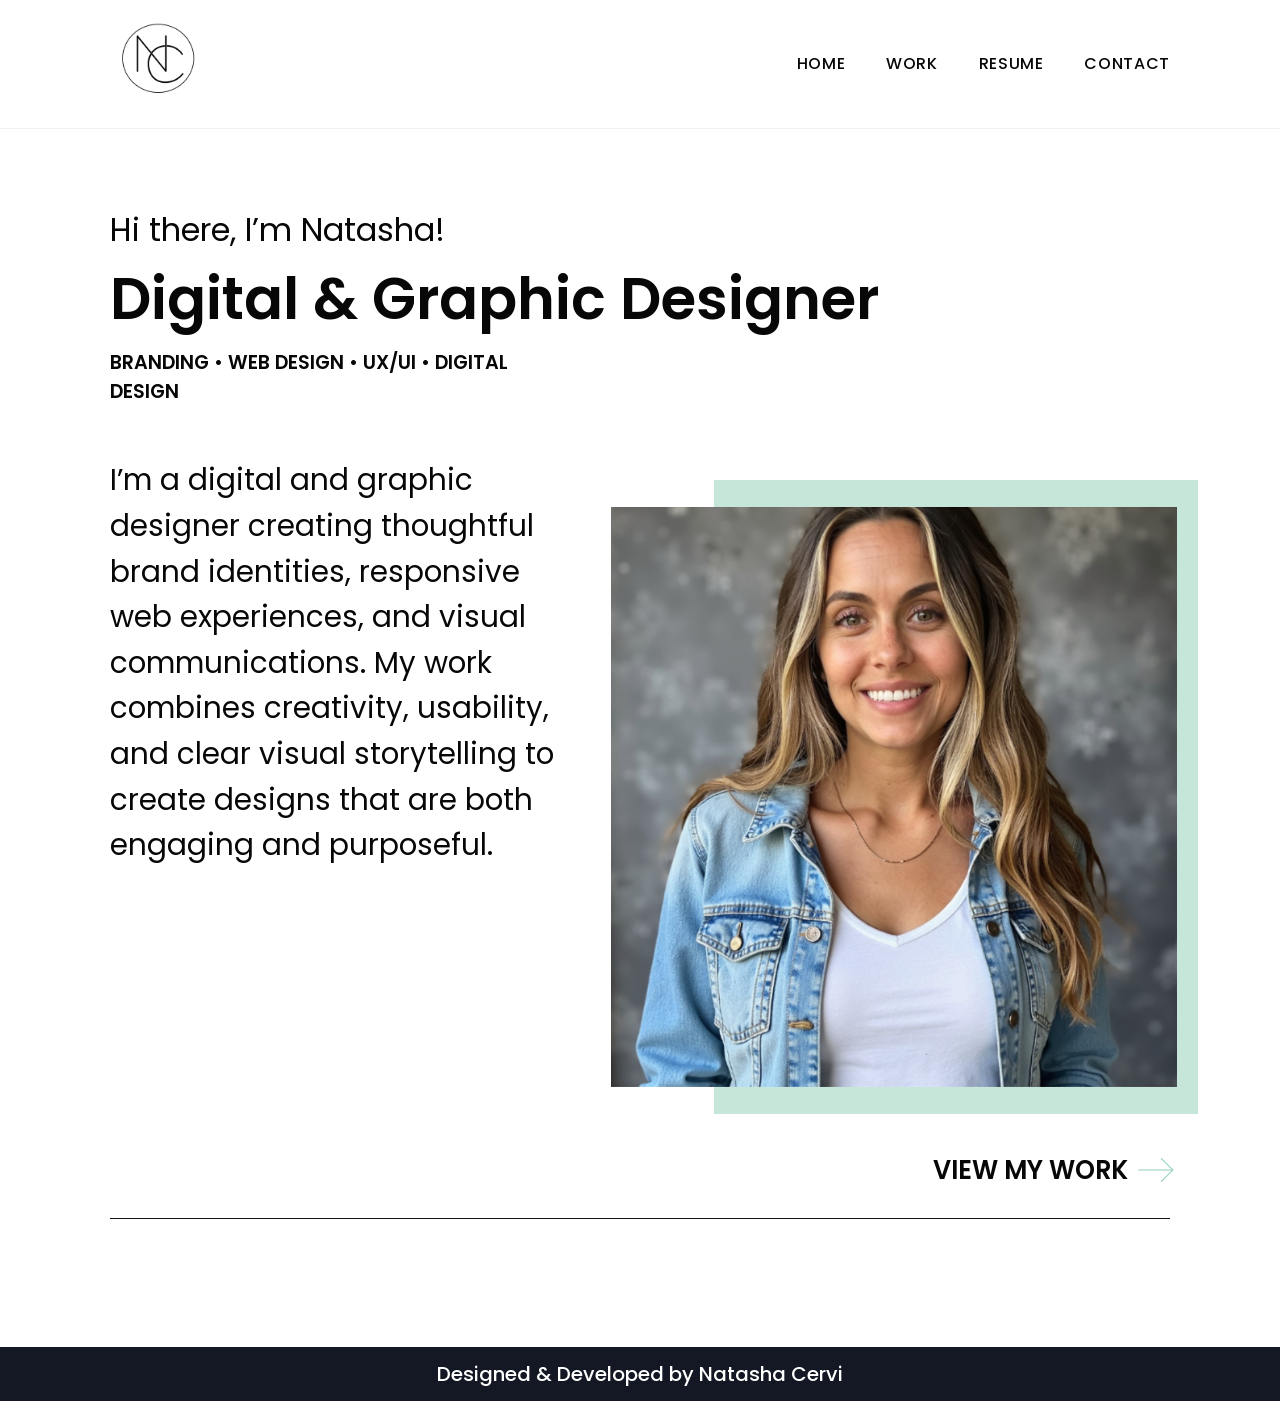
==== portfolio-site/index.html @ c428c771 "Home: hero tags line + new intro, one-line mobile title, VIEW MY WORK right-aligned under photo on a" ====
<!DOCTYPE html>
<html lang="en">
<head>
  <meta charset="UTF-8">
  <meta name="viewport" content="width=device-width, initial-scale=1.0">
  <title>Natasha Cervi — Digital &amp; Graphic Designer</title>
  <meta name="description" content="Portfolio of Natasha Cervi, a digital and graphic designer focused on thoughtful, engaging visuals that balance creativity, usability, and purpose.">
  <link rel="preconnect" href="https://fonts.googleapis.com">
  <link rel="preconnect" href="https://fonts.gstatic.com" crossorigin>
  <link href="https://fonts.googleapis.com/css2?family=Poppins:wght@400;500;600;700&display=swap" rel="stylesheet">
  <link rel="stylesheet" href="css/styles.css?v=10">
  <!-- Footer credit: inlined so mobile can never receive a stale/cached stylesheet without it -->
  <style>
    .footer-bar {
      background: #141824;
      color: #fff;
      font-weight: 500;
      font-size: clamp(12px, 4vw, 20px);
      text-align: center;
      min-height: 54px;
      display: flex;
      align-items: center;
      justify-content: center;
      justify-content: safe center;
      padding: 8px 12px;
      line-height: 1.3;
      white-space: nowrap;
      -webkit-text-size-adjust: 100%;
      text-size-adjust: 100%;
    }
  </style>
</head>
<body class="page-home">

  <header class="site-header">
    <a class="brand" href="index.html" aria-label="Natasha Cervi — Home">
      <img src="assets/logo-transparent.png" alt="Natasha Cervi NC monogram logo" width="123" height="123">
    </a>
    <button class="nav-toggle" type="button" aria-expanded="false" aria-label="Toggle navigation">
      <span></span><span></span><span></span>
    </button>
    <nav class="main-nav" aria-label="Main navigation">
      <a href="index.html" aria-current="page">HOME</a>
      <a href="work.html">WORK</a>
      <a href="resume.html">RESUME</a>
      <a href="contact.html">CONTACT</a>
    </nav>
  </header>

  <main class="container">
    <section class="hero">
      <div class="hero-text">
        <p class="hero-hi">Hi there, I’m Natasha!</p>
        <h1 class="hero-title">Digital &amp; Graphic Designer</h1>
        <p class="hero-tags">BRANDING • WEB DESIGN • UX/UI • DIGITAL DESIGN</p>
        <p class="hero-intro">I’m a digital and graphic designer creating thoughtful brand identities, responsive web experiences, and visual communications. My work combines creativity, usability, and clear visual storytelling to create designs that are both engaging and purposeful.</p>
      </div>
      <div class="hero-photo">
        <img src="assets/portrait-new.png" alt="Portrait of Natasha Cervi" width="566" height="580">
      </div>
    </section>

    <div class="home-cta">
      <a href="work.html">VIEW MY WORK <img class="icon-arrow arrow-right" src="assets/arrow-right.svg" alt="" width="28" height="28"></a>
    </div>
    <div class="home-divider">
      <img class="divider-line" src="assets/divider-home.svg" alt="" width="1266" height="1">
    </div>
  </main>

  <footer class="site-footer footer-simple">
    <div class="footer-bar">Designed &amp; Developed by Natasha Cervi</div>
  </footer>

  <script src="js/site.js"></script>
</body>
</html>
---- portfolio-site/css/styles.css ----
/* ==========================================================================
   Natasha Cervi — Portfolio
   Design source: Figma "Portfolio-Website" — Wireframes (Desktop frames)
   Target: static HTML/CSS/JS (Squarespace code-injection friendly)
   ========================================================================== */

/* ---- Design tokens (from Figma) ---- */
:root {
  --bg: #f7f5f2;                       /* page background */
  --ink: #070707;                      /* primary text */
  --mint: #8fceb6;                     /* accent */
  --mint-soft: rgba(143, 206, 182, .27); /* skills panel */
  --mint-line: #a2d5c2;                /* footer box border */
  --footer-bg: #f4f4f6;
  --dark-bar: #141824;
  --font-main: 'Poppins', sans-serif;
  --page-max: 1440px;
  --gutter: clamp(24px, 8.6vw, 126px);
}

* { box-sizing: border-box; margin: 0; padding: 0; }

html { scroll-behavior: smooth; }

body {
  background: var(--bg);
  color: var(--ink);
  font-family: var(--font-main);
  -webkit-font-smoothing: antialiased;
  /* Sticky footer: pin the footer to the bottom on short pages */
  display: flex;
  flex-direction: column;
  min-height: 100vh;
  min-height: 100svh; /* small-viewport height where supported */
}

main { flex: 1 0 auto; } /* grows to fill leftover space, pushing footer down */

body.page-home { background: #fff; } /* Home artboard is white in Figma */

img { display: block; max-width: 100%; }
a { color: inherit; text-decoration: none; }
ul { list-style: none; }

.container { max-width: var(--page-max); margin: 0 auto; }

/* ==========================================================================
   Header (all pages) — sticky nav bar
   ========================================================================== */
.site-header {
  position: sticky;
  top: 0;
  z-index: 100;
  display: flex;
  align-items: center;
  justify-content: space-between;
  gap: 24px;
  padding: 16px var(--gutter);
  background: var(--bg);
  border-bottom: 1px solid rgba(7, 7, 7, .06);
}
body.page-home .site-header { background: #fff; }

.brand {
  flex: 0 0 auto;
  width: 96px;
  height: 96px;
}
.brand img { width: 96px; height: 96px; object-fit: contain; }

.main-nav {
  display: flex;
  align-items: center;
  gap: clamp(24px, 3.2vw, 56px);
  font-size: clamp(15px, 1.25vw, 19px);
  font-weight: 500;
  letter-spacing: .04em;
  line-height: 1.2;
}
.main-nav a { transition: color .2s ease; }
.main-nav a:hover { color: var(--mint); }

.nav-toggle {
  display: none;
  background: none;
  border: 0;
  cursor: pointer;
  padding: 10px;
}
.nav-toggle span {
  display: block;
  width: 30px;
  height: 3px;
  background: var(--ink);
  margin: 6px 0;
  transition: transform .25s ease, opacity .25s ease;
}
.nav-open .nav-toggle span:nth-child(1) { transform: translateY(9px) rotate(45deg); }
.nav-open .nav-toggle span:nth-child(2) { opacity: 0; }
.nav-open .nav-toggle span:nth-child(3) { transform: translateY(-9px) rotate(-45deg); }

/* ==========================================================================
   HOME
   ========================================================================== */
.hero {
  display: grid;
  grid-template-columns: minmax(0, 1fr) minmax(0, 566px);
  justify-content: space-between;
  gap: 48px;
  padding: 0 var(--gutter);
  margin-top: clamp(40px, 6.5vw, 96px);
}

.hero-hi {
  font-size: clamp(24px, 2.5vw, 38px);
  font-weight: 400;
  line-height: 1.15;
}

.hero-title {
  font-size: clamp(36px, 4.5vw, 65px);
  font-weight: 600;
  line-height: 1.2;
  margin-top: 16px;
  white-space: nowrap; /* one line across the hero, per Figma (title sits above the photo) */
}

/* Services line under the title — sized to stay on ONE line beside the photo */
.hero-tags {
  font-size: clamp(16px, 1.5vw, 20px);
  font-weight: 600;
  margin-top: 14px;
}

.hero-intro {
  font-size: clamp(20px, 2.3vw, 34px);
  line-height: 1.55;
  max-width: 708px;
  margin-top: clamp(32px, 4vw, 56px);
}

/* Hero photo — Figma "AI headshot 1": 566×580 @ x755 on the 1440 frame */
.hero-photo {
  position: relative;
  width: min(566px, 100%);
  justify-self: end;
  align-self: start;
  margin-right: -7px;                   /* photo overhangs the right gutter, per Figma */
  margin-top: clamp(96px, 23vw, 332px); /* photo top sits ~332px below hero top, per Figma */
}
/* Mint accent panel behind photo — Figma "Rectangle 21": 484×634 @ x858.
   It peeks 27px above and below the photo and 21px to its right,
   while the photo hangs 103px past the panel's left edge. */
.hero-photo::before {
  content: "";
  position: absolute;
  inset: -27px -21px -27px 103px;
  background: rgba(143, 206, 182, .5);
}
.hero-photo img {
  position: relative; /* keeps the photo painted above the mint panel */
  width: 100%;
  height: auto;
  aspect-ratio: 566 / 580;
  object-fit: cover;
}

.home-cta {
  padding: 0 var(--gutter);
  text-align: right;                    /* VIEW MY WORK sits at the right edge, under the hero photo */
  margin-top: clamp(40px, 5vw, 64px);   /* clears the mint panel peeking 27px below the photo */
}
.home-cta a {
  display: inline-flex;
  align-items: center;
  gap: 14px;
  font-size: clamp(20px, 2vw, 28px);
  font-weight: 600;
  transition: color .2s ease;
}
.home-cta a:hover { color: var(--mint); }

.divider-line { width: 100%; height: 1px; }
.home-divider {
  padding: 0 var(--gutter) clamp(96px, 10vw, 150px); /* empty space below the line */
  margin-top: 28px;                                   /* line sits just under CTA, per Figma */
}
.home-divider img { width: 100%; }

/* ==========================================================================
   WORK
   ========================================================================== */
.work-title {
  font-size: clamp(36px, 4.2vw, 60px);
  font-weight: 500;
  padding: 0 var(--gutter);
  margin-top: clamp(36px, 4vw, 56px);
}
.work-sub {
  padding: 0 var(--gutter);
  font-size: clamp(19px, 1.9vw, 28px);
  line-height: 1.5;
  max-width: none;
  text-align: center;
  margin-top: 20px;
}

/* Uniform stacked layout: text block on top, image underneath — identical for every project */
.project {
  display: grid;
  grid-template-columns: minmax(0, 1fr);
  justify-items: center;
  gap: clamp(32px, 4vw, 56px);
  padding: 0 var(--gutter);
  margin-top: clamp(72px, 10.5vw, 208px);
}
.project-info,
.project-media { width: min(860px, 100%); }

.project-media img {
  width: 100%;
  height: auto;
  display: block;
  transition: transform .3s ease, box-shadow .3s ease;
}
.project--border .project-media img { border: 1px solid #000; }

/* Hero images open the case-study carousel too — show they're clickable */
.project-media[data-carousel] { cursor: pointer; }

/* Case-study image hover: gentle lift + lighter-mint frame + soft glow
   (same treatment on keyboard focus) */
.project-media:hover img,
.project-media[data-carousel]:focus-visible img {
  transform: translateY(-6px);
  box-shadow: 0 0 0 4px var(--mint-line), 0 18px 40px rgba(143, 206, 182, .45);
}
.project-media[data-carousel]:focus-visible {
  outline: 3px solid var(--mint-line);
  outline-offset: 6px;
}

.project-num { font-size: 24px; }
.project-title {
  font-size: clamp(30px, 3.2vw, 46px);
  font-weight: 700;
  line-height: 1.15;
  margin-top: 8px;
}
.project-tags {
  font-size: clamp(18px, 1.6vw, 24px);
  font-weight: 600;
  margin-top: 10px;
  white-space: nowrap;
}
.project-desc {
  font-size: clamp(18px, 1.7vw, 24px);
  line-height: 1.45;
  margin-top: 24px;
}

/* Small project details (role / tools / focus) under the description */
.project-meta {
  display: grid;
  gap: 14px;
  margin-top: 28px;
  font-size: clamp(13px, 1.2vw, 16px);
  line-height: 1.5;
}
.project-meta dt {
  font-weight: 700;
  letter-spacing: .08em;
}
.project-meta dd {
  margin: 2px 0 0;
  font-weight: 500;
}

.case-link {
  display: inline-flex;
  align-items: center;
  gap: 12px;
  font-size: clamp(18px, 1.7vw, 24px);
  margin-top: 40px;
  margin-left: -12px;
  padding: 8px 12px;
  transition: background .2s ease;
}
.case-link:hover { background: var(--mint-line); } /* lighter mint, matches arrow tone */

.icon-arrow { width: 28px; height: 28px; flex: 0 0 auto; }
/* Figma arrows are corner arrows — rotate to read as ← / → */
.icon-arrow.arrow-left  { transform: rotate(135deg); }
.icon-arrow.arrow-right { transform: rotate(-45deg); }
.case-link:hover .icon-arrow.arrow-left  { transform: rotate(135deg) translateX(-4px); }
.case-link:hover .icon-arrow.arrow-right { transform: rotate(-45deg) translateX(4px); }

/* ==========================================================================
   FOOTER (shared: Work + Contact) — #f4f4f6 band, 2px mint box, dark bar
   ========================================================================== */
.site-footer {
  margin-top: clamp(72px, 8vw, 128px);
  background: var(--footer-bg);
  padding: 10px;
}

.footer-box {
  max-width: 1420px;
  margin: 0 auto;
  border: 2px solid var(--mint-line);
  display: flex;
  align-items: center;
  justify-content: space-between;
  gap: 48px;
  padding: clamp(40px, 5vw, 64px) clamp(32px, 6vw, 88px);
}

.footer-cta h2 {
  font-size: clamp(28px, 3.2vw, 48px);
  font-weight: 600;
  letter-spacing: .06em;
}
.footer-cta p {
  font-size: clamp(15px, 1.25vw, 18px);
  font-weight: 500;
  line-height: 1.5;
  margin-top: 14px;
  max-width: 520px;
}

.footer-side {
  display: flex;
  flex-direction: column;
  align-items: flex-end;
  gap: 20px;
  flex: 0 0 auto;
}
.footer-side .footer-link {
  font-size: clamp(16px, 1.5vw, 22px);
  font-weight: 600;
  transition: color .2s ease;
}
.footer-side .footer-link:hover { color: var(--mint); }

.footer-icons { display: flex; align-items: center; gap: 28px; }
.footer-icons a { display: block; transition: opacity .2s ease; }
.footer-icons a:hover { opacity: .6; }
.footer-icons .icon-linkedin-sm { width: 82px; height: 59.7px; }
.footer-icons .icon-email-sm    { width: 62px; height: 47.1
}
.footer-contact p a { text-decoration: underline; text-underline-offset: 4px; }
.footer-contact .footer-linkedin { width: 62px; height: 42px; }

.footer-bar {
  background: var(--dark-bar);
  color: #fff;
  font-weight: 500;
  font-size: clamp(12px, 4vw, 20px); /* scales down on phones so the credit always fits one line */
  text-align: center;
  min-height: 54px;             /* grows instead of clipping if text ever wraps */
  display: flex;
  align-items: center;
  justify-content: center;
  justify-content: safe center; /* if it ever overflows, keep the start visible instead of clipping both ends */
  padding: 8px 12px;
  line-height: 1.3;
  white-space: nowrap;          /* hard guarantee: "Cervi" can never drop to its own line */
  -webkit-text-size-adjust: 100%; /* stop iOS Safari from inflating the font */
  text-size-adjust: 100%;
}

/* Footer variant: black bar only, no mint box */
.site-footer.footer-simple {
  padding: 0;
  background: transparent;
  margin-top: clamp(180px, 18.5vw, 272px); /* ~8 lines below last VIEW CASE STUDY */
}

/* Contact: even more air before the footer so the page breathes */
.page-contact .site-footer.footer-simple { margin-top: clamp(200px, 21vw, 310px); }

/* Home: divider's bottom padding already provides the pre-footer air */
.page-home .site-footer.footer-simple { margin-top: 0; }

/* ==========================================================================
   RESUME
   ========================================================================== */
.resume-head { padding: 0 var(--gutter); margin-top: clamp(56px, 7vw, 104px); }
.resume-head h1 { font-size: clamp(36px, 4.2vw, 60px); font-weight: 500; } /* matches Work page H1 */
.resume-sub {
  font-size: clamp(20px, 2vw, 32px);
  font-weight: 500;
  text-align: center;
  max-width: 1220px;
  margin: 22px auto 0;
}
.resume-intro {
  font-size: clamp(17px, 1.55vw, 22px);
  text-align: center;
  max-width: 1244px;
  margin: 28px auto 0;
  line-height: 1.6;
}

.resume-divider-long {
  width: min(1221px, 100%);
  margin: 64px auto 0;
  display: block;
}

.jobs { padding: 0 var(--gutter); margin-top: clamp(80px, 9vw, 132px); }
.job { max-width: 1141px; }
.job + .job { margin-top: clamp(48px, 4vw, 64px); } /* space below line = space above line */

.job-title { font-size: clamp(22px, 2.2vw, 32px); font-weight: 500; }
.job-title .job-num { font-weight: 400; }
.job-meta { font-size: clamp(16px, 1.7vw, 24px); margin-top: 10px; line-height: 1.5; }
.job-desc {
  font-size: clamp(16px, 1.7vw, 24px);
  line-height: 1.45;
  margin-top: 14px;
  max-width: 1100px;
}

.job-divider {
  width: min(597px, 100%);
  margin: clamp(48px, 4vw, 64px) 0 0;
  border: none;
  border-top: 1px solid #000;
}

.skills {
  width: min(1264px, calc(100% - (var(--gutter) * 2)));
  margin: clamp(96px, 11vw, 168px) auto 0;
  background: transparent;                 /* mint appears on hover only */
  transition: background .3s ease;
  padding: clamp(48px, 4.5vw, 72px) clamp(32px, 4.5vw, 64px);
  display: grid;
  grid-template-columns: repeat(3, auto);   /* columns size to their content */
  justify-content: space-between;
  gap: clamp(28px, 3vw, 44px);
}
.skills:hover { background: var(--mint-soft); }
.skills h2 { font-size: clamp(28px, 2.8vw, 40px); font-weight: 500; margin-bottom: 24px; }
.skills ul { list-style: disc; padding-left: clamp(20px, 1.5vw, 28px); }
.skills li { font-size: clamp(17px, 1.7vw, 25px); line-height: 1.8; white-space: nowrap; }

.edu { padding: 0 var(--gutter); margin-top: clamp(96px, 11vw, 176px); }
.edu h2 { font-size: clamp(28px, 2.9vw, 42px); font-weight: 400; }
.edu-divider { width: min(586px, 100%); margin-top: 24px; display: block; }
.edu-item-divider { width: min(586px, 100%); margin-top: clamp(48px, 4vw, 64px); display: block; }
.edu-item + .edu-item { margin-top: clamp(48px, 4vw, 64px); }
.edu-item h3 { font-size: clamp(24px, 2.5vw, 36px); font-weight: 500; }
.edu-item p { font-size: clamp(20px, 2.2vw, 32px); margin-top: 6px; }

.resume-download {
  max-width: var(--page-max);
  margin: clamp(96px, 8vw, 136px) auto clamp(48px, 4vw, 60px);
  padding: 0 var(--gutter);
  display: flex;
  justify-content: flex-end;
  align-items: center;
  gap: 18px;
  font-size: clamp(24px, 2.5vw, 36px);
}
.resume-download a {
  display: inline-flex;
  align-items: center;
  gap: 18px;
  transition: color .2s ease;
}
.resume-download a:hover { color: var(--mint); }
.resume-download img { width: 56px; height: 56px; }

/* ==========================================================================
   CONTACT
   ========================================================================== */
.contact-label {
  color: var(--mint);
  font-size: clamp(22px, 2.2vw, 32px);
  padding: 0 var(--gutter);
  margin-top: clamp(48px, 4.5vw, 72px);
}

.contact-title {
  font-size: clamp(44px, 5.6vw, 80px);
  font-weight: 700;
  letter-spacing: -0.01em;
  text-align: center;
  line-height: 1.1;
  padding: 0 var(--gutter);
  margin-top: clamp(112px, 16.6vw, 240px);
}

.contact-blurb {
  font-size: clamp(20px, 2.2vw, 32px);
  letter-spacing: .01em;
  text-align: center;
  max-width: min(952px, 100%);
  line-height: 1.5;
  margin: clamp(28px, 2.2vw, 32px) auto 0;
  padding: 0 24px;
}

.contact-divider-short {
  width: min(481px, 60%);
  margin: clamp(72px, 7.5vw, 112px) auto 0;
  display: block;
}

.contact-cards {
  width: min(726px, calc(100% - (var(--gutter) * 2)));
  margin: clamp(72px, 7.5vw, 112px) auto 0;
  display: flex;
  flex-direction: column;
  gap: clamp(56px, 5vw, 72px);
}
.contact-card {
  display: flex;
  align-items: center;
  gap: clamp(24px, 3vw, 40px);
  margin: 0 -16px;                /* bleed out so text/icons don't shift on hover */
  padding: 14px 16px;
  transition: background .2s ease;
}
/* Same mint hover as the Work page case-study links */
.contact-card:hover { background: var(--mint-line); }
.contact-card .card-icon { flex: 0 0 auto; }
.contact-card .icon-email    { width: 100px; height: 68px; }
.contact-card .icon-linkedin { width: 93.4px; height: 68px; }
.contact-card .card-label { font-size: 20px; }
.contact-card .card-value { font-size: clamp(18px, 1.7vw, 24px); letter-spacing: .04em; margin-top: 14px; }

/* Footer: same simple footer as Work (black bar only — .site-footer.footer-simple) */

/* ==========================================================================
   CASE-STUDY CAROUSEL (Work page) — overlay gallery opened from VIEW CASE STUDY
   ========================================================================== */
body.carousel-open { overflow: hidden; } /* lock page scroll while the gallery is open */

.carousel {
  position: fixed;
  inset: 0;
  z-index: 1000;
  display: flex;
  align-items: center;
  justify-content: center;
  padding: clamp(16px, 4vw, 48px);
}
.carousel[hidden] { display: none; }

.carousel-scrim {
  position: absolute;
  inset: 0;
  background: rgba(7, 7, 7, .78);
  cursor: pointer;
}

.carousel-stage {
  position: relative;
  width: min(1100px, 100%);
  max-height: 100%;
  display: flex;
  flex-direction: column;
  gap: 18px;
  background: var(--bg);
  padding: clamp(20px, 3.4vw, 44px) clamp(56px, 6vw, 84px) clamp(18px, 2.4vw, 28px);
}

.carousel-viewport { overflow: hidden; }
.carousel-track {
  display: flex;
  transition: transform .35s ease;
}
.carousel-slide {
  flex: 0 0 100%;
  min-width: 0;
  display: flex;
  align-items: center;
  justify-content: center;
  background: #fff;
}
/* Render images at native size (never upscale) — keeps low-res exports sharp */
.carousel-slide img {
  display: block;
  width: auto;
  height: auto;
  max-width: 100%;
  max-height: 68vh;
}

/* Per-slide explainer caption under the picture */
.carousel-slide--caption {
  flex-direction: column;
  gap: 14px;
}
.carousel-slide--caption img { max-height: 56vh; } /* leave room for the caption */
.slide-caption {
  max-width: 62ch;
  padding: 0 16px 6px;
  text-align: center;
}
.slide-caption-label {
  font-size: clamp(12px, 1.1vw, 14px);
  font-weight: 700;
  letter-spacing: .08em;
}
.slide-caption-title {
  font-size: clamp(16px, 1.5vw, 20px);
  font-weight: 600;
  margin-top: 4px;
}
.slide-caption-text {
  font-size: clamp(13px, 1.2vw, 16px);
  line-height: 1.5;
  margin-top: 8px;
}
.carousel-empty {
  padding: clamp(40px, 8vw, 96px) 0;
  text-align: center;
  font-size: clamp(18px, 1.7vw, 24px);
  color: rgba(7, 7, 7, .55);
}

/* Prev / next / close — same mint hover language as the clickable cards */
.carousel-nav,
.carousel-close {
  position: absolute;
  display: flex;
  align-items: center;
  justify-content: center;
  background: #fff;
  border: 1px solid #000;
  cursor: pointer;
  transition: background .2s ease;
}
.carousel-nav:hover,
.carousel-close:hover { background: var(--mint-line); }

/* SVGs are Figma corner arrows — rotate to read as ← / → (same as page arrows) */
.carousel-prev img { transform: rotate(135deg); }
.carousel-next img { transform: rotate(-45deg); }

.carousel-nav {
  top: 50%;
  transform: translateY(-50%);
  width: 52px;
  height: 52px;
}
.carousel-prev { left: clamp(10px, 1.6vw, 20px); }
.carousel-next { right: clamp(10px, 1.6vw, 20px); }

.carousel-close {
  top: clamp(10px, 1.6vw, 20px);
  right: clamp(10px, 1.6vw, 20px);
  width: 42px;
  height: 42px;
  font-size: 20px;
  line-height: 1;
}

.carousel-caption {
  display: flex;
  align-items: baseline;
  justify-content: space-between;
  gap: 24px;
  font-weight: 600;
}
.carousel-title { font-size: clamp(18px, 1.7vw, 24px); letter-spacing: .04em; }
.carousel-count { font-size: clamp(15px, 1.3vw, 18px); font-weight: 500; color: rgba(7, 7, 7, .6); }

@media (max-width: 700px) {
  .carousel-stage { padding-left: 20px; padding-right: 20px; }
  /* Bottom bar: one-line title with small mint arrows beside it
     (no white boxes), count on its own line underneath.
     Users can also swipe the image itself. */
  .carousel-caption {
    flex-direction: column;
    align-items: center;
    gap: 2px;
    padding: 0 36px;
  }
  .carousel-title { font-size: 15px; white-space: nowrap; }
  .carousel-count { white-space: nowrap; }
  .carousel-nav {
    top: auto;
    bottom: 26px;               /* centers on the title line */
    width: 32px; height: 32px;
    background: transparent;    /* no white box — mint arrow only */
    border: none;
  }
  .carousel-nav:hover { background: transparent; }
  .carousel-nav img { width: 20px; height: 20px; }
  .carousel-prev { left: 6px; }
  .carousel-next { right: 6px; }
  .carousel-close { top: -52px; right: 0; background: transparent; border-color: #fff; color: #fff; }
  .carousel-close:hover { background: rgba(255, 255, 255, .15); }
  .carousel-close svg, .carousel-close { color: #fff; }
  .carousel-slide--caption img { max-height: 48vh; }
  .slide-caption { padding: 0 4px 4px; }
}

/* ==========================================================================
   Responsive
   ========================================================================== */
@media (max-width: 1100px) {
  .hero { grid-template-columns: minmax(0, 1fr); overflow-x: clip; } /* minmax(0): nowrap title must never blow out the grid; clip: no sideways scroll while fonts swap in */
  /* Keep the title on ONE line when stacked — scale it to the viewport.
     Measured: the string is ~13.4px wide per 1px of font size in Poppins;
     5.7vw fits inside the gutters even with a classic scrollbar. */
  .hero-title { white-space: nowrap; font-size: min(65px, 5.7vw); }
  .hero-photo { margin: 64px auto 0; }  /* stacked: center photo, drop the big Figma offset */
  .skills { grid-template-columns: 1fr; gap: 32px; }
}

@media (max-width: 900px) {
  .nav-toggle { display: block; }
  .hero-photo::before { inset: -18px -12px -18px 56px; } /* scale panel offsets down on small screens */  .main-nav {
    display: none;
    position: absolute;
    top: 100%;
    left: 0;
    right: 0;
    background: var(--bg);
    flex-direction: column;
    gap: 20px;
    padding: 24px var(--gutter) 32px;
    border-bottom: 1px solid rgba(0, 0, 0, .1);
  }
  body.page-home .main-nav { background: #fff; }
  .nav-open .main-nav { display: flex; }
  .site-header { padding-top: 14px; padding-bottom: 14px; }
  .brand, .brand img { width: 64px; height: 64px; }
  .footer-box { flex-direction: column; align-items: flex-start; }
  .footer-side { align-items: flex-start; }
  .footer-icons { gap: 24px; }
}

@media (max-width: 560px) {
  /* Contact on phones: stack the icon over ONE centered line. The addresses
     are too long to sit beside an icon, so they get the card's full width and
     scale with the viewport — they can never wrap mid-word again. */
  .contact-card {
    flex-direction: column;
    align-items: center;          /* fallback */
    align-items: safe center;     /* if a tiny screen ever overflows, keep the start visible */
    gap: 18px;
    margin: 0;                    /* drop the hover bleed so centering is true */
    padding: 14px 8px;
    text-align: center;
  }
  .contact-card .icon-email    { width: 62px; height: auto; }
  .contact-card .icon-linkedin { width: 58px; height: auto; }
  .contact-card .card-label { font-size: 16px; }
  .contact-card .card-value {
    display: block;
    font-size: clamp(13px, 4.2vw, 18px); /* ~16px on a 390px phone — one line, fits */
    letter-spacing: 0;
    white-space: nowrap;          /* hard guarantee: no mid-letter line breaks */
    margin-top: 10px;
  }
}
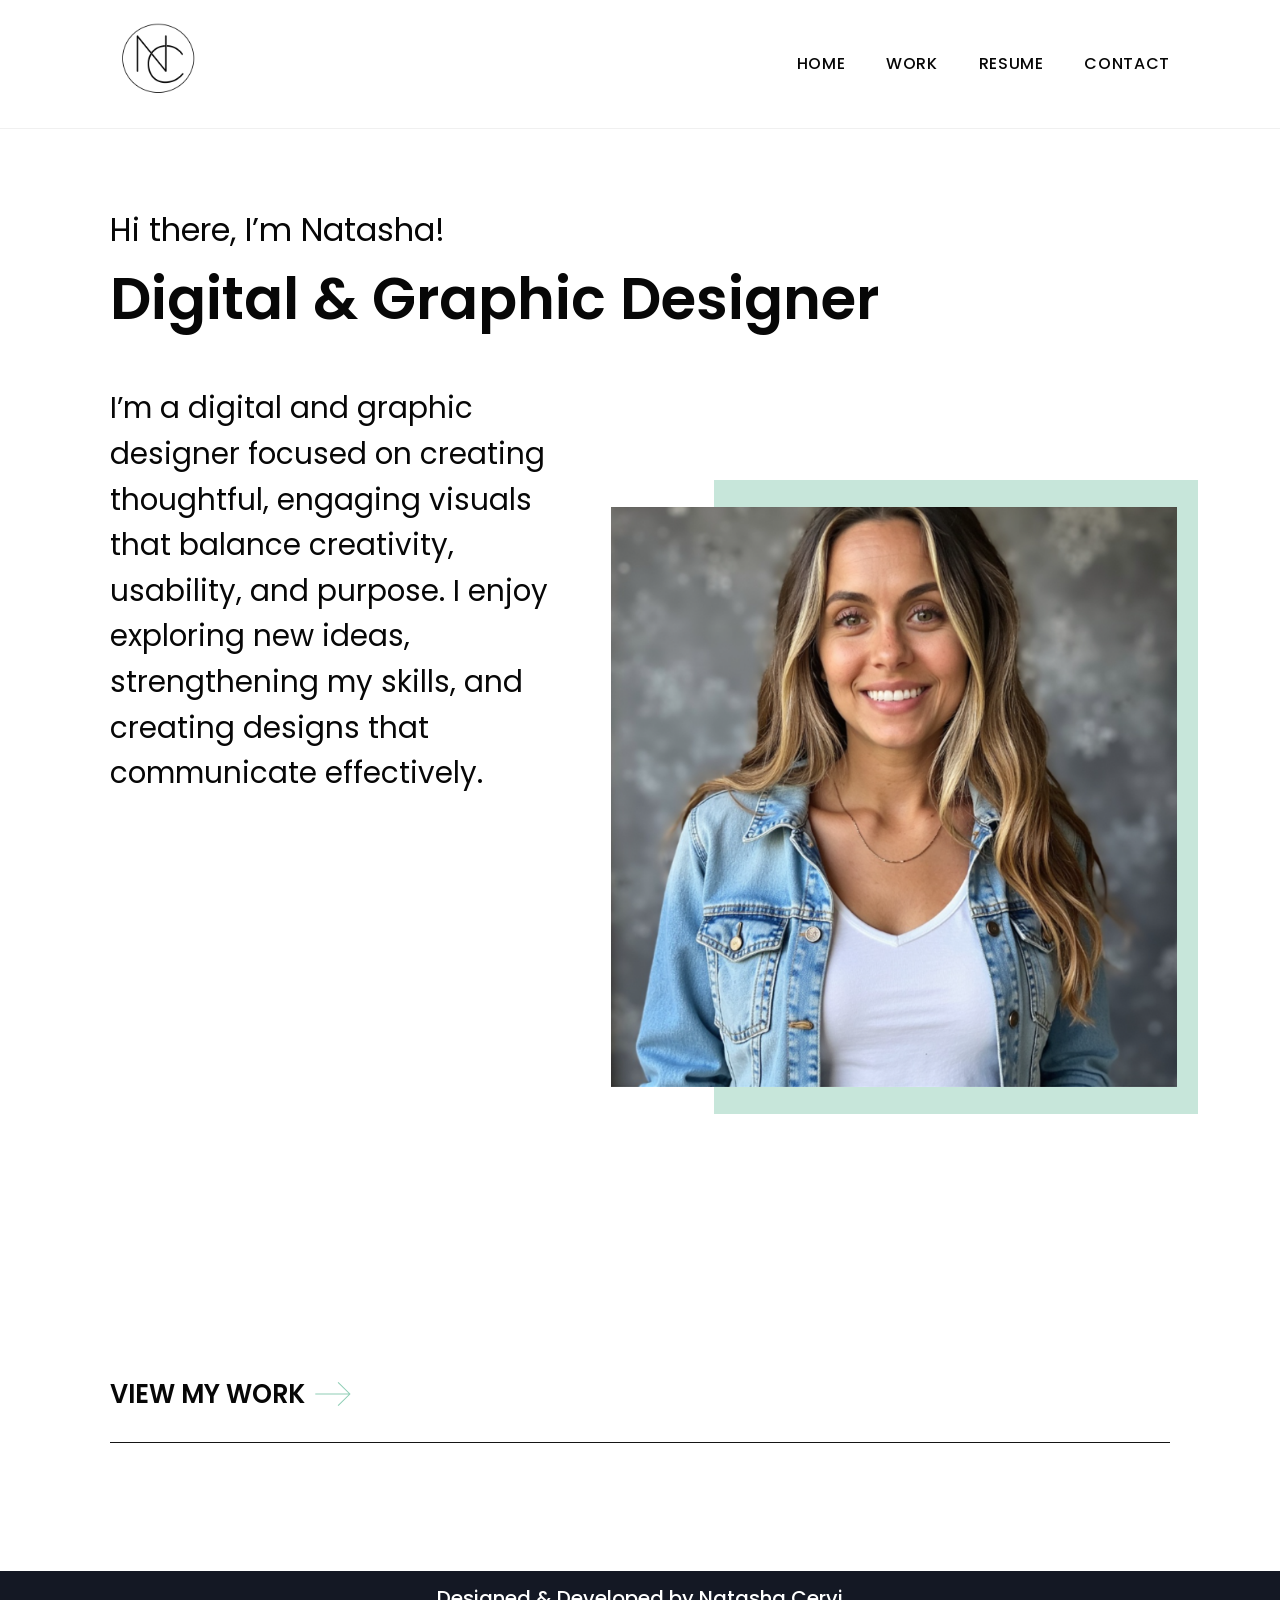
==== commit 577771aa: "Add More of My Work section with images; update styles, home and work pages" ====
--- a/portfolio-site/index.html
+++ b/portfolio-site/index.html
@@ -8,7 +8,7 @@
   <link rel="preconnect" href="https://fonts.googleapis.com">
   <link rel="preconnect" href="https://fonts.gstatic.com" crossorigin>
   <link href="https://fonts.googleapis.com/css2?family=Poppins:wght@400;500;600;700&display=swap" rel="stylesheet">
-  <link rel="stylesheet" href="css/styles.css?v=10">
+  <link rel="stylesheet" href="css/styles.css?v=4">
   <!-- Footer credit: inlined so mobile can never receive a stale/cached stylesheet without it -->
   <style>
     .footer-bar {
@@ -52,8 +52,7 @@
       <div class="hero-text">
         <p class="hero-hi">Hi there, I’m Natasha!</p>
         <h1 class="hero-title">Digital &amp; Graphic Designer</h1>
-        <p class="hero-tags">BRANDING • WEB DESIGN • UX/UI • DIGITAL DESIGN</p>
-        <p class="hero-intro">I’m a digital and graphic designer creating thoughtful brand identities, responsive web experiences, and visual communications. My work combines creativity, usability, and clear visual storytelling to create designs that are both engaging and purposeful.</p>
+        <p class="hero-intro">I’m a digital and graphic designer focused on creating thoughtful, engaging visuals that balance creativity, usability, and purpose. I enjoy exploring new ideas, strengthening my skills, and creating designs that communicate effectively.</p>
       </div>
       <div class="hero-photo">
         <img src="assets/portrait-new.png" alt="Portrait of Natasha Cervi" width="566" height="580">
--- a/portfolio-site/css/styles.css
+++ b/portfolio-site/css/styles.css
@@ -125,13 +125,6 @@
   white-space: nowrap; /* one line across the hero, per Figma (title sits above the photo) */
 }
 
-/* Services line under the title — sized to stay on ONE line beside the photo */
-.hero-tags {
-  font-size: clamp(16px, 1.5vw, 20px);
-  font-weight: 600;
-  margin-top: 14px;
-}
-
 .hero-intro {
   font-size: clamp(20px, 2.3vw, 34px);
   line-height: 1.55;
@@ -167,8 +160,8 @@
 
 .home-cta {
   padding: 0 var(--gutter);
-  text-align: right;                    /* VIEW MY WORK sits at the right edge, under the hero photo */
-  margin-top: clamp(40px, 5vw, 64px);   /* clears the mint panel peeking 27px below the photo */
+  /* breathing room between hero and CTA, per Figma (~289px) */
+  margin-top: clamp(160px, 24vw, 288px);
 }
 .home-cta a {
   display: inline-flex;
@@ -294,6 +287,66 @@
 .icon-arrow.arrow-right { transform: rotate(-45deg); }
 .case-link:hover .icon-arrow.arrow-left  { transform: rotate(135deg) translateX(-4px); }
 .case-link:hover .icon-arrow.arrow-right { transform: rotate(-45deg) translateX(4px); }
+
+/* ==========================================================================
+   MORE OF MY WORK — horizontal scroll gallery (bottom of Work page)
+   ========================================================================== */
+.more-work { margin-top: clamp(96px, 12vw, 176px); }
+.more-work-title {
+  font-size: clamp(28px, 3vw, 44px);
+  font-weight: 500;
+  text-align: center;
+  padding: 0 var(--gutter);
+}
+.more-work-sub {
+  text-align: center;
+  padding: 0 var(--gutter);
+  font-size: clamp(16px, 1.5vw, 22px);
+  margin-top: 12px;
+}
+.more-work-strip {
+  display: flex;
+  gap: 20px;
+  overflow-x: auto;
+  scroll-snap-type: x proximity;
+  padding: 32px var(--gutter) 8px;
+  -webkit-overflow-scrolling: touch;
+}
+/* Subtle scroll hint for the strip (thin bar, mint thumb) */
+.more-work-strip::-webkit-scrollbar { height: 6px; }
+.more-work-strip::-webkit-scrollbar-track { background: rgba(7, 7, 7, .06); }
+.more-work-strip::-webkit-scrollbar-thumb { background: var(--mint); }
+.more-work-strip { scrollbar-width: thin; scrollbar-color: var(--mint) rgba(7, 7, 7, .06); }
+.more-work-item {
+  position: relative;
+  flex: 0 0 auto;
+  scroll-snap-align: start;
+  border: 1px solid #000;
+  margin: 0;
+}
+.more-work-item img {
+  display: block;
+  height: clamp(180px, 24vw, 280px);
+  width: auto;
+}
+/* Hover (desktop) / focus (mobile tap): mint overlay + centered title */
+.more-work-item figcaption {
+  position: absolute;
+  inset: 0;
+  display: flex;
+  align-items: center;
+  justify-content: center;
+  text-align: center;
+  background: rgba(143, 206, 182, .88);
+  color: var(--ink);
+  font-weight: 600;
+  font-size: clamp(15px, 1.4vw, 20px);
+  padding: 12px;
+  opacity: 0;
+  transition: opacity .25s ease;
+}
+.more-work-item:hover figcaption,
+.more-work-item:focus-visible figcaption { opacity: 1; }
 
 /* ==========================================================================
    FOOTER (shared: Work + Contact) — #f4f4f6 band, 2px mint box, dark bar
@@ -637,10 +690,6 @@
 .carousel-nav:hover,
 .carousel-close:hover { background: var(--mint-line); }
 
-/* SVGs are Figma corner arrows — rotate to read as ← / → (same as page arrows) */
-.carousel-prev img { transform: rotate(135deg); }
-.carousel-next img { transform: rotate(-45deg); }
-
 .carousel-nav {
   top: 50%;
   transform: translateY(-50%);
@@ -671,28 +720,12 @@
 
 @media (max-width: 700px) {
   .carousel-stage { padding-left: 20px; padding-right: 20px; }
-  /* Bottom bar: one-line title with small mint arrows beside it
-     (no white boxes), count on its own line underneath.
-     Users can also swipe the image itself. */
-  .carousel-caption {
-    flex-direction: column;
-    align-items: center;
-    gap: 2px;
-    padding: 0 36px;
-  }
-  .carousel-title { font-size: 15px; white-space: nowrap; }
-  .carousel-count { white-space: nowrap; }
-  .carousel-nav {
-    top: auto;
-    bottom: 26px;               /* centers on the title line */
-    width: 32px; height: 32px;
-    background: transparent;    /* no white box — mint arrow only */
-    border: none;
-  }
-  .carousel-nav:hover { background: transparent; }
-  .carousel-nav img { width: 20px; height: 20px; }
-  .carousel-prev { left: 6px; }
-  .carousel-next { right: 6px; }
+  /* Arrows sit at the bottom of the picture, flanking the title/count bar
+     (mobile users can also swipe the image itself) */
+  .carousel-nav { width: 44px; height: 44px; top: auto; bottom: 10px; transform: none; }
+  .carousel-prev { left: 10px; }
+  .carousel-next { right: 10px; }
+  .carousel-caption { padding-left: 60px; padding-right: 60px; }
   .carousel-close { top: -52px; right: 0; background: transparent; border-color: #fff; color: #fff; }
   .carousel-close:hover { background: rgba(255, 255, 255, .15); }
   .carousel-close svg, .carousel-close { color: #fff; }
@@ -704,11 +737,8 @@
    Responsive
    ========================================================================== */
 @media (max-width: 1100px) {
-  .hero { grid-template-columns: minmax(0, 1fr); overflow-x: clip; } /* minmax(0): nowrap title must never blow out the grid; clip: no sideways scroll while fonts swap in */
-  /* Keep the title on ONE line when stacked — scale it to the viewport.
-     Measured: the string is ~13.4px wide per 1px of font size in Poppins;
-     5.7vw fits inside the gutters even with a classic scrollbar. */
-  .hero-title { white-space: nowrap; font-size: min(65px, 5.7vw); }
+  .hero { grid-template-columns: 1fr; }
+  .hero-title { white-space: normal; } /* let the title wrap once stacked */
   .hero-photo { margin: 64px auto 0; }  /* stacked: center photo, drop the big Figma offset */
   .skills { grid-template-columns: 1fr; gap: 32px; }
 }
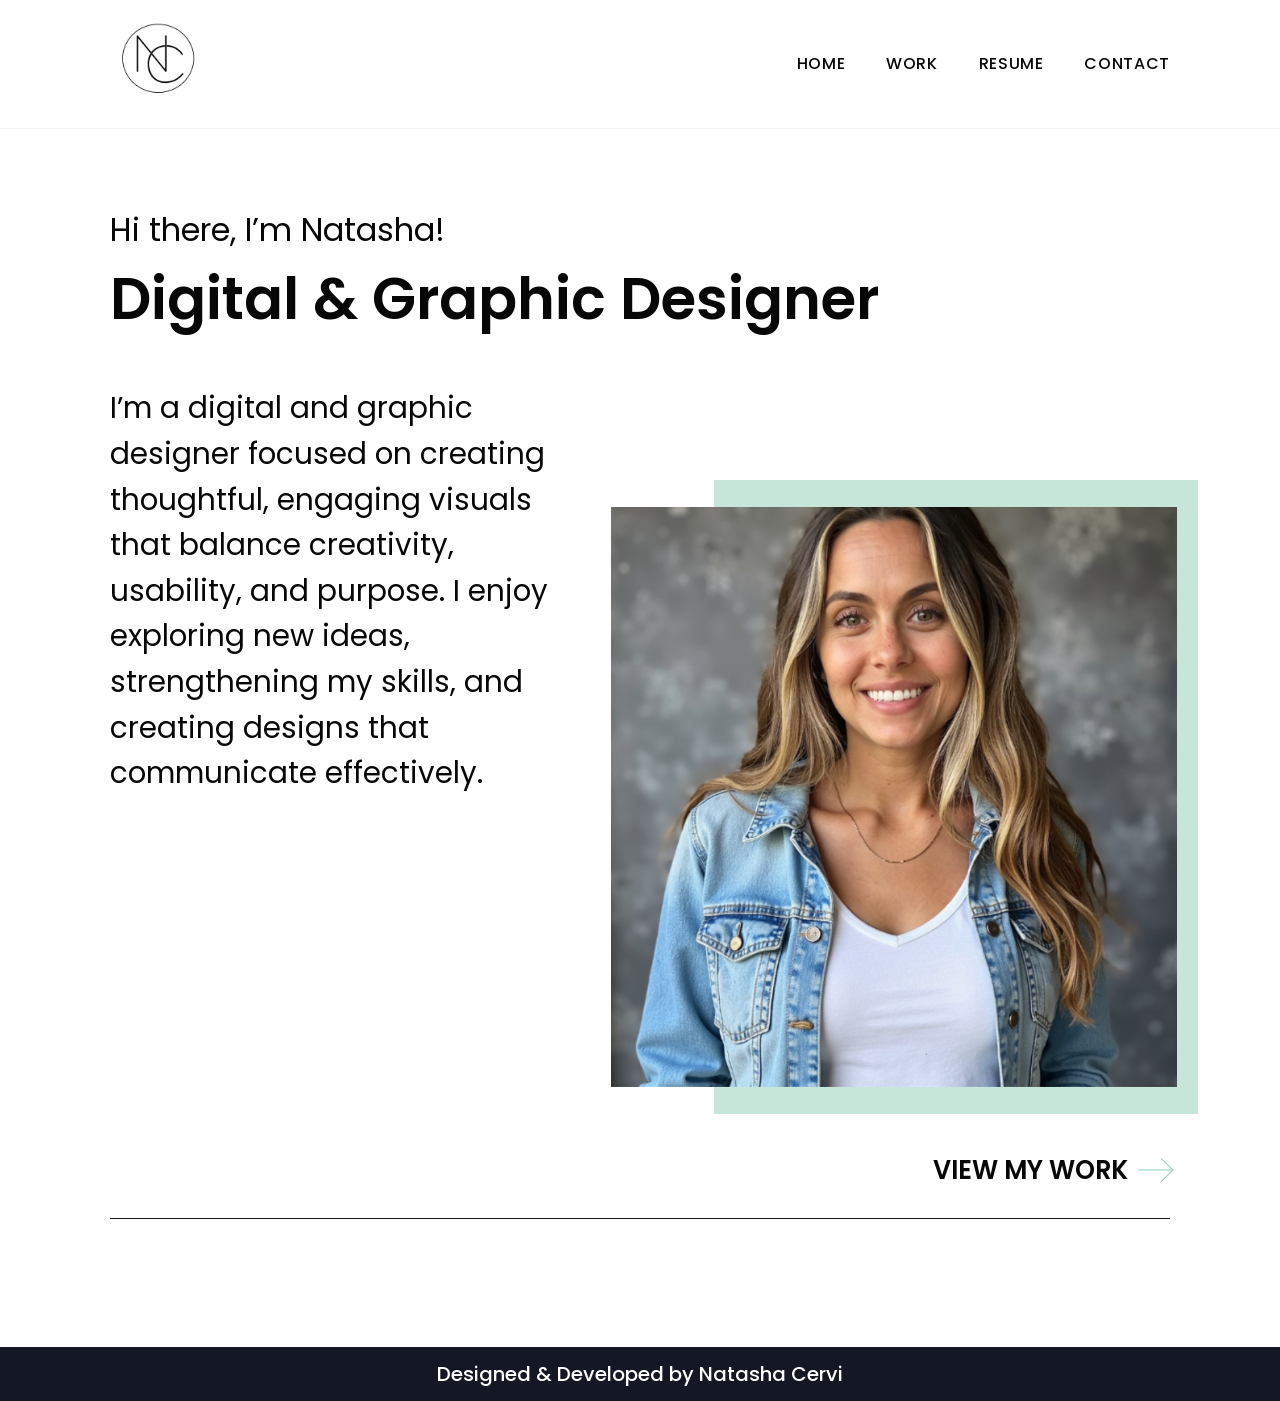
==== commit 5df1bb08: "Home CTA right-aligned; mobile more-work carousel; borderless carousel arrows" ====
--- a/portfolio-site/index.html
+++ b/portfolio-site/index.html
@@ -8,7 +8,7 @@
   <link rel="preconnect" href="https://fonts.googleapis.com">
   <link rel="preconnect" href="https://fonts.gstatic.com" crossorigin>
   <link href="https://fonts.googleapis.com/css2?family=Poppins:wght@400;500;600;700&display=swap" rel="stylesheet">
-  <link rel="stylesheet" href="css/styles.css?v=4">
+  <link rel="stylesheet" href="css/styles.css?v=5">
   <!-- Footer credit: inlined so mobile can never receive a stale/cached stylesheet without it -->
   <style>
     .footer-bar {
--- a/portfolio-site/css/styles.css
+++ b/portfolio-site/css/styles.css
@@ -160,8 +160,8 @@
 
 .home-cta {
   padding: 0 var(--gutter);
-  /* breathing room between hero and CTA, per Figma (~289px) */
-  margin-top: clamp(160px, 24vw, 288px);
+  text-align: right;                  /* CTA sits under the hero photo, in line with its right edge */
+  margin-top: clamp(40px, 6vw, 64px); /* snug gap below the hero (mint panel overhang included) */
 }
 .home-cta a {
   display: inline-flex;
@@ -289,7 +289,7 @@
 .case-link:hover .icon-arrow.arrow-right { transform: rotate(-45deg) translateX(4px); }
 
 /* ==========================================================================
-   MORE OF MY WORK — horizontal scroll gallery (bottom of Work page)
+   MORE OF MY WORK — auto-scrolling gallery (bottom of Work page)
    ========================================================================== */
 .more-work { margin-top: clamp(96px, 12vw, 176px); }
 .more-work-title {
@@ -305,22 +305,37 @@
   margin-top: 12px;
 }
 .more-work-strip {
+  overflow: hidden;
+  padding: 32px 0 8px;
+}
+.more-work-track {
+  display: flex;
+  width: max-content;
+  animation: more-work-scroll 60s linear infinite;
+}
+/* Pause the scroll on hover/focus so the mint captions are readable */
+.more-work-strip:hover .more-work-track,
+.more-work-strip:focus-within .more-work-track { animation-play-state: paused; }
+.more-work-set {
   display: flex;
   gap: 20px;
-  overflow-x: auto;
-  scroll-snap-type: x proximity;
-  padding: 32px var(--gutter) 8px;
-  -webkit-overflow-scrolling: touch;
-}
-/* Subtle scroll hint for the strip (thin bar, mint thumb) */
-.more-work-strip::-webkit-scrollbar { height: 6px; }
-.more-work-strip::-webkit-scrollbar-track { background: rgba(7, 7, 7, .06); }
-.more-work-strip::-webkit-scrollbar-thumb { background: var(--mint); }
-.more-work-strip { scrollbar-width: thin; scrollbar-color: var(--mint) rgba(7, 7, 7, .06); }
+  padding-right: 20px; /* matches the gap so the -50% loop lands seamlessly */
+}
+@keyframes more-work-scroll {
+  from { transform: translateX(0); }
+  to { transform: translateX(-50%); }
+}
+/* Reduced motion: stop the auto-scroll and restore manual swiping */
+@media (prefers-reduced-motion: reduce) {
+  .more-work-track { animation: none; }
+  .more-work-strip {
+    overflow-x: auto;
+    -webkit-overflow-scrolling: touch;
+  }
+}
 .more-work-item {
   position: relative;
   flex: 0 0 auto;
-  scroll-snap-align: start;
   border: 1px solid #000;
   margin: 0;
 }
@@ -347,6 +362,62 @@
 }
 .more-work-item:hover figcaption,
 .more-work-item:focus-visible figcaption { opacity: 1; }
+
+/* Mobile: the auto-scroll marquee becomes a one-picture carousel — an arrow on
+   each side of the picture (js/gallery.js); tapping the picture or an arrow
+   pages to the next image. Desktop keeps the seamless auto-scroll. */
+.more-work-frame { position: relative; }
+.gallery-nav {
+  display: none; /* desktop keeps the auto-scrolling marquee */
+  position: absolute;
+  top: 50%;
+  transform: translateY(-50%);
+  z-index: 2;
+  width: 48px;
+  height: 48px;
+  padding: 10px;
+  align-items: center;
+  justify-content: center;
+  background: transparent;
+  border: 0;
+  cursor: pointer;
+}
+.gallery-prev { left: 2px; }
+.gallery-next { right: 2px; }
+.gallery-nav:hover .icon-arrow.arrow-left  { transform: rotate(135deg) translateX(-4px); }
+.gallery-nav:hover .icon-arrow.arrow-right { transform: rotate(-45deg) translateX(4px); }
+
+@media (max-width: 700px) {
+  .gallery-nav { display: flex; }
+  .more-work-strip {
+    overflow-x: auto;
+    scroll-snap-type: x mandatory;
+    -webkit-overflow-scrolling: touch;
+    scrollbar-width: none;
+    padding-top: 8px;
+  }
+  .more-work-strip::-webkit-scrollbar { display: none; }
+  .more-work-track { animation: none; width: auto; } /* items size to the strip, not max-content */
+  .more-work-set { gap: 0; padding-right: 0; }
+  .more-work-set[aria-hidden="true"] { display: none; } /* no loop needed when paging */
+  .more-work-item {
+    flex: 0 0 100%;
+    scroll-snap-align: center;
+    scroll-snap-stop: always;
+    border: 0;                    /* frame moves to the img so it hugs the picture */
+    display: flex;
+    justify-content: center;
+    -webkit-touch-callout: none;
+  }
+  .more-work-item img {
+    height: clamp(220px, 46vw, 320px);
+    width: auto;
+    max-width: calc(100% - 96px); /* stay clear of the side arrows */
+    border: 1px solid #000;
+    -webkit-user-drag: none;
+  }
+  .more-work-item figcaption { display: none; } /* tap = next picture */
+}
 
 /* ==========================================================================
    FOOTER (shared: Work + Contact) — #f4f4f6 band, 2px mint box, dark bar
@@ -675,8 +746,7 @@
   color: rgba(7, 7, 7, .55);
 }
 
-/* Prev / next / close — same mint hover language as the clickable cards */
-.carousel-nav,
+/* Close — boxed ✕, matches the clickable-card language */
 .carousel-close {
   position: absolute;
   display: flex;
@@ -687,15 +757,27 @@
   cursor: pointer;
   transition: background .2s ease;
 }
-.carousel-nav:hover,
 .carousel-close:hover { background: var(--mint-line); }
 
+/* Prev / next — the SAME thin mint corner arrow used next to VIEW CASE STUDY
+   (the imgs carry .icon-arrow .arrow-left/.arrow-right so they rotate to read
+   ← / →). Plain borderless hit-areas — no white square behind them. */
 .carousel-nav {
+  position: absolute;
+  display: flex;
+  align-items: center;
+  justify-content: center;
+  background: transparent;
+  border: 0;
+  padding: 12px;
+  cursor: pointer;
   top: 50%;
   transform: translateY(-50%);
   width: 52px;
   height: 52px;
 }
+.carousel-nav:hover .icon-arrow.arrow-left  { transform: rotate(135deg) translateX(-4px); }
+.carousel-nav:hover .icon-arrow.arrow-right { transform: rotate(-45deg) translateX(4px); }
 .carousel-prev { left: clamp(10px, 1.6vw, 20px); }
 .carousel-next { right: clamp(10px, 1.6vw, 20px); }
 
@@ -720,15 +802,29 @@
 
 @media (max-width: 700px) {
   .carousel-stage { padding-left: 20px; padding-right: 20px; }
-  /* Arrows sit at the bottom of the picture, flanking the title/count bar
-     (mobile users can also swipe the image itself) */
-  .carousel-nav { width: 44px; height: 44px; top: auto; bottom: 10px; transform: none; }
-  .carousel-prev { left: 10px; }
-  .carousel-next { right: 10px; }
-  .carousel-caption { padding-left: 60px; padding-right: 60px; }
+  /* Arrows flank the caption bar at the bottom of the picture, vertically
+     centered on the title line (mobile users can also swipe the image) */
+  .carousel-nav { width: 44px; height: 44px; padding: 8px; top: auto; bottom: 24px; transform: none; }
+  .carousel-prev { left: 4px; }
+  .carousel-next { right: 4px; }
+  /* Title on one line, page count on its own line beneath — always in line */
+  .carousel-caption {
+    flex-direction: column;
+    align-items: center;
+    gap: 2px;
+    padding-left: 56px;
+    padding-right: 56px;
+  }
+  .carousel-title {
+    font-size: 15px;
+    white-space: nowrap;
+    max-width: 100%;
+    overflow: hidden;
+    text-overflow: ellipsis;
+  }
+  .carousel-count { font-size: 13px; }
   .carousel-close { top: -52px; right: 0; background: transparent; border-color: #fff; color: #fff; }
   .carousel-close:hover { background: rgba(255, 255, 255, .15); }
-  .carousel-close svg, .carousel-close { color: #fff; }
   .carousel-slide--caption img { max-height: 48vh; }
   .slide-caption { padding: 0 4px 4px; }
 }
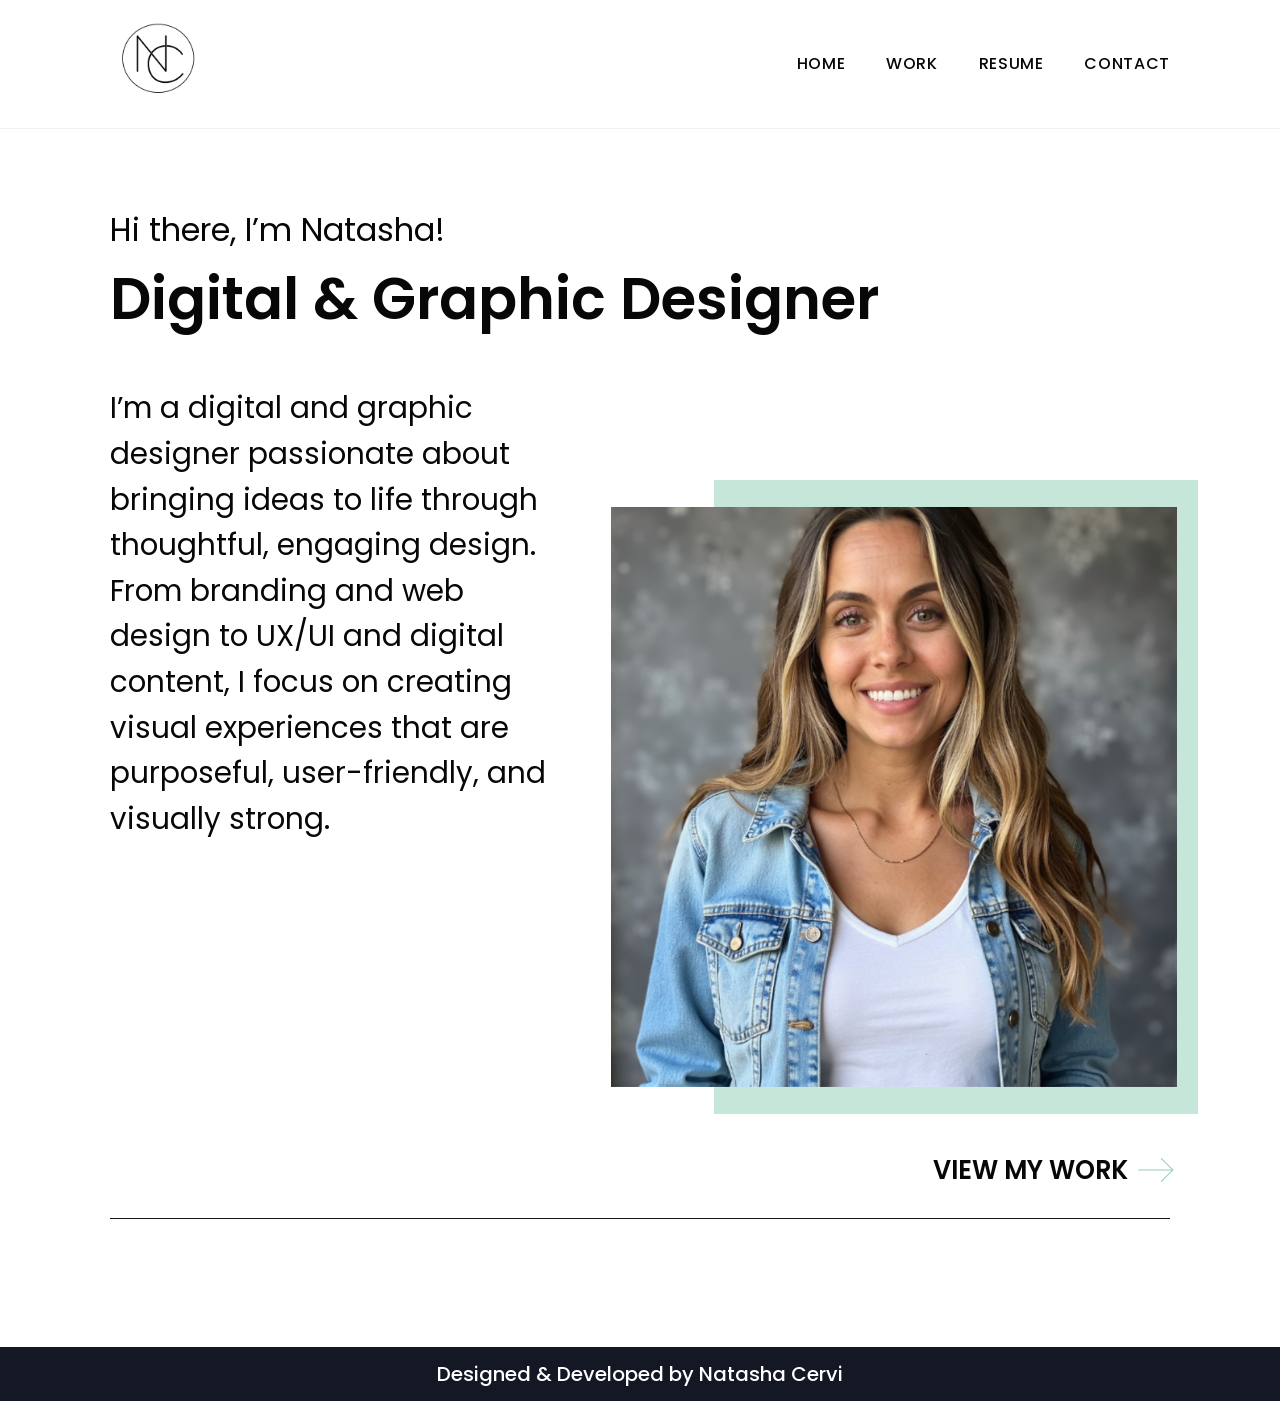
==== commit f54bf68e: "Update home hero intro copy + meta description" ====
--- a/portfolio-site/index.html
+++ b/portfolio-site/index.html
@@ -4,7 +4,7 @@
   <meta charset="UTF-8">
   <meta name="viewport" content="width=device-width, initial-scale=1.0">
   <title>Natasha Cervi — Digital &amp; Graphic Designer</title>
-  <meta name="description" content="Portfolio of Natasha Cervi, a digital and graphic designer focused on thoughtful, engaging visuals that balance creativity, usability, and purpose.">
+  <meta name="description" content="Portfolio of Natasha Cervi, a digital and graphic designer passionate about bringing ideas to life through thoughtful, engaging design — from branding and web design to UX/UI and digital content.">
   <link rel="preconnect" href="https://fonts.googleapis.com">
   <link rel="preconnect" href="https://fonts.gstatic.com" crossorigin>
   <link href="https://fonts.googleapis.com/css2?family=Poppins:wght@400;500;600;700&display=swap" rel="stylesheet">
@@ -52,7 +52,7 @@
       <div class="hero-text">
         <p class="hero-hi">Hi there, I’m Natasha!</p>
         <h1 class="hero-title">Digital &amp; Graphic Designer</h1>
-        <p class="hero-intro">I’m a digital and graphic designer focused on creating thoughtful, engaging visuals that balance creativity, usability, and purpose. I enjoy exploring new ideas, strengthening my skills, and creating designs that communicate effectively.</p>
+        <p class="hero-intro">I’m a digital and graphic designer passionate about bringing ideas to life through thoughtful, engaging design. From branding and web design to UX/UI and digital content, I focus on creating visual experiences that are purposeful, user-friendly, and visually strong.</p>
       </div>
       <div class="hero-photo">
         <img src="assets/portrait-new.png" alt="Portrait of Natasha Cervi" width="566" height="580">
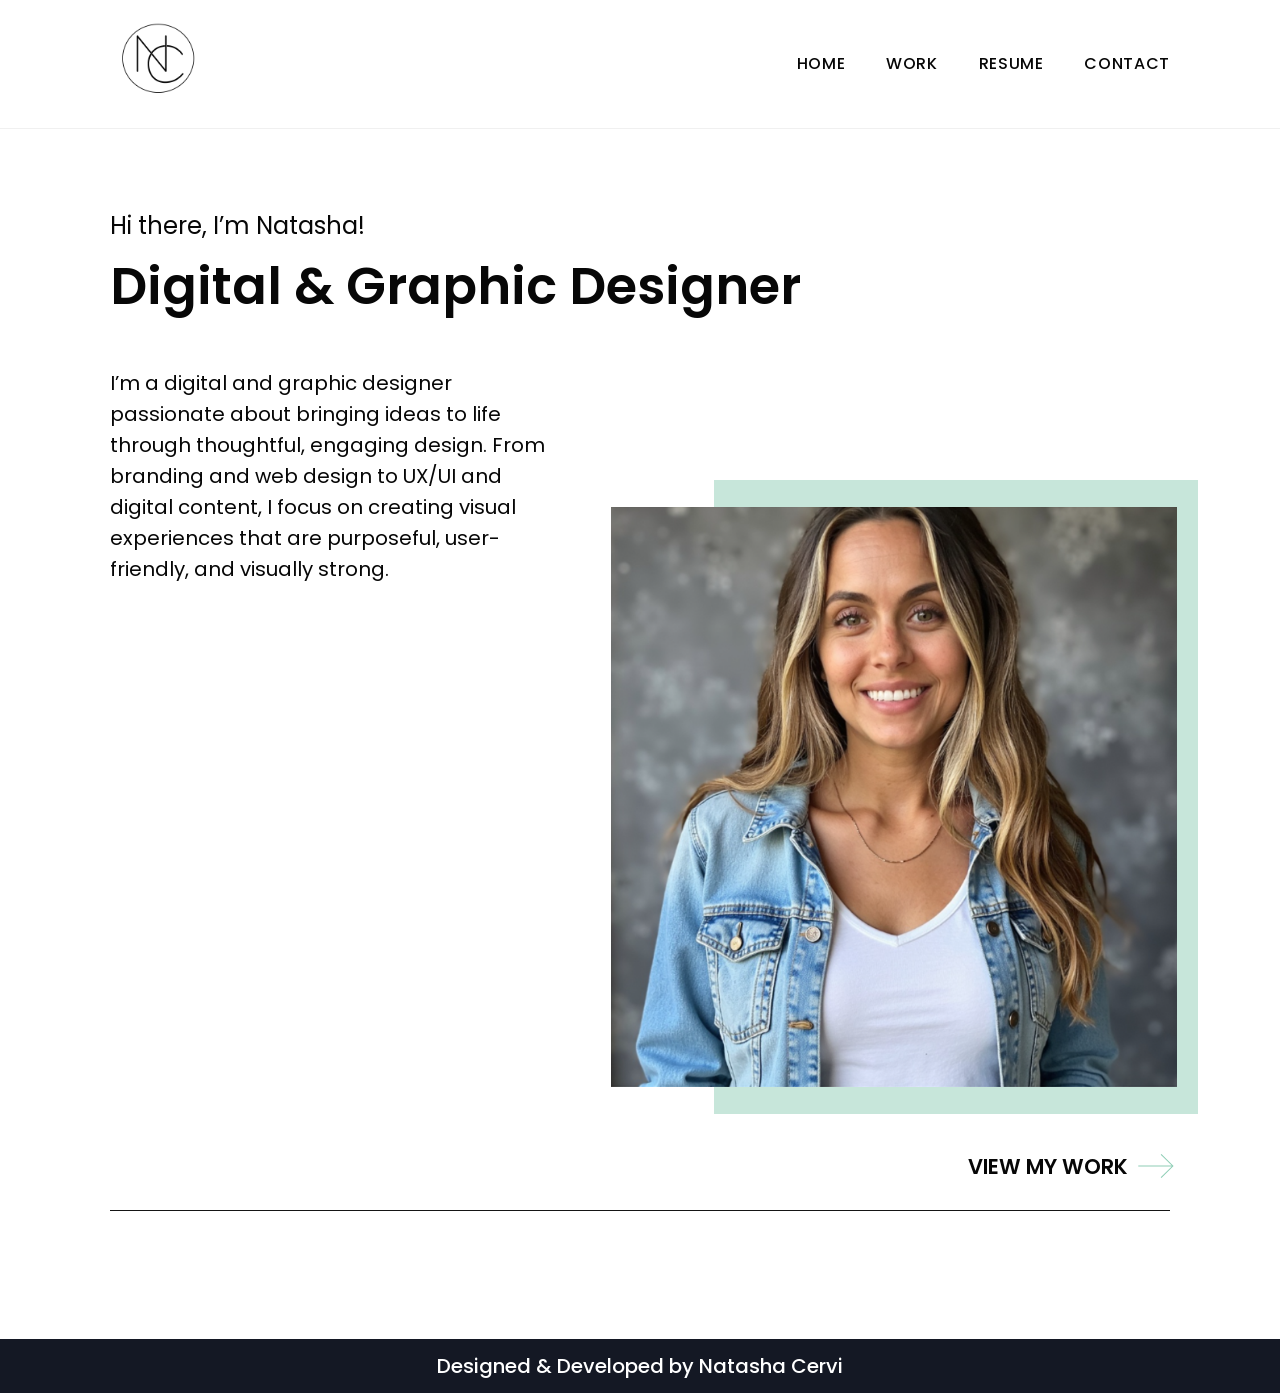
==== commit 440119e8: "Refine desktop typography scale (>=1200px): H1s ~12-15% smaller, intro/body copy 21-24px" ====
--- a/portfolio-site/index.html
+++ b/portfolio-site/index.html
@@ -8,7 +8,7 @@
   <link rel="preconnect" href="https://fonts.googleapis.com">
   <link rel="preconnect" href="https://fonts.gstatic.com" crossorigin>
   <link href="https://fonts.googleapis.com/css2?family=Poppins:wght@400;500;600;700&display=swap" rel="stylesheet">
-  <link rel="stylesheet" href="css/styles.css?v=5">
+  <link rel="stylesheet" href="css/styles.css?v=6">
   <!-- Footer credit: inlined so mobile can never receive a stale/cached stylesheet without it -->
   <style>
     .footer-bar {
--- a/portfolio-site/css/styles.css
+++ b/portfolio-site/css/styles.css
@@ -184,25 +184,36 @@
    WORK
    ========================================================================== */
 .work-title {
-  font-size: clamp(36px, 4.2vw, 60px);
-  font-weight: 500;
-  padding: 0 var(--gutter);
-  margin-top: clamp(36px, 4vw, 56px);
+  font-size: clamp(52px, 6vw, 92px); /* clearly dominates project titles */
+  font-weight: 700;
+  letter-spacing: .01em;
+  line-height: 1.05;
+  padding: 0 var(--gutter);
+  margin-top: clamp(40px, 4.5vw, 64px);
 }
 .work-sub {
   padding: 0 var(--gutter);
   font-size: clamp(19px, 1.9vw, 28px);
   line-height: 1.5;
-  max-width: none;
-  text-align: center;
+  max-width: min(920px, 100%);
+  text-align: left; /* header reads as one left-aligned block with the H1 */
   margin-top: 20px;
 }
+/* Hairline closing the header block — echoes the home-page divider */
+.work-rule {
+  width: calc(100% - (var(--gutter) * 2));
+  margin: clamp(32px, 4vw, 56px) auto 0;
+  border: none;
+  border-top: 1px solid #000;
+}
+/* First project sits close under the header; later projects keep the big break */
+.project:first-of-type { margin-top: clamp(48px, 6vw, 88px); }
 
 /* Uniform stacked layout: text block on top, image underneath — identical for every project */
 .project {
   display: grid;
   grid-template-columns: minmax(0, 1fr);
-  justify-items: center;
+  justify-items: start; /* left edge of every project lines up with SELECTED WORK */
   gap: clamp(32px, 4vw, 56px);
   padding: 0 var(--gutter);
   margin-top: clamp(72px, 10.5vw, 208px);
@@ -233,12 +244,20 @@
   outline-offset: 6px;
 }
 
-.project-num { font-size: 24px; }
+/* Number + title share one baseline-aligned line: "01. BEE & BLOSSOM" */
+.project-heading {
+  display: flex;
+  align-items: baseline;
+  gap: 14px;
+}
+.project-num {
+  font-size: clamp(22px, 2.38vw, 34px); /* ~85% of the title — same size optically, not literally */
+  font-weight: 400;                   /* lighter than the title's 600 */
+}
 .project-title {
-  font-size: clamp(30px, 3.2vw, 46px);
-  font-weight: 700;
+  font-size: clamp(26px, 2.8vw, 40px); /* smaller + lighter than the H1 so SELECTED WORK leads */
+  font-weight: 600;
   line-height: 1.15;
-  margin-top: 8px;
 }
 .project-tags {
   font-size: clamp(18px, 1.6vw, 24px);
@@ -509,11 +528,17 @@
 /* ==========================================================================
    RESUME
    ========================================================================== */
-.resume-head { padding: 0 var(--gutter); margin-top: clamp(56px, 7vw, 104px); }
-.resume-head h1 { font-size: clamp(36px, 4.2vw, 60px); font-weight: 500; } /* matches Work page H1 */
+.resume-head { padding: 0 var(--gutter); margin-top: clamp(40px, 4.5vw, 64px); text-align: center; }
+.resume-head h1 {
+  font-size: clamp(48px, 5.4vw, 76px); /* same dominant hierarchy as Work's SELECTED WORK */
+  font-weight: 700;
+  letter-spacing: .01em;
+  line-height: 1.05;
+  text-wrap: balance; /* wraps evenly if it ever breaks to two lines */
+}
 .resume-sub {
   font-size: clamp(20px, 2vw, 32px);
-  font-weight: 500;
+  font-weight: 600;
   text-align: center;
   max-width: 1220px;
   margin: 22px auto 0;
@@ -532,13 +557,28 @@
   display: block;
 }
 
-.jobs { padding: 0 var(--gutter); margin-top: clamp(80px, 9vw, 132px); }
-.job { max-width: 1141px; }
-.job + .job { margin-top: clamp(48px, 4vw, 64px); } /* space below line = space above line */
+.jobs {
+  padding: 0 var(--gutter);
+  margin-top: clamp(80px, 9vw, 132px);
+  display: grid;
+  grid-template-columns: repeat(2, minmax(0, 1fr)); /* 2×2 experience grid */
+  column-gap: clamp(40px, 5vw, 88px);
+  row-gap: clamp(48px, 5vw, 72px);
+}
 
 .job-title { font-size: clamp(22px, 2.2vw, 32px); font-weight: 500; }
 .job-title .job-num { font-weight: 400; }
-.job-meta { font-size: clamp(16px, 1.7vw, 24px); margin-top: 10px; line-height: 1.5; }
+.job-meta {
+  font-size: clamp(16px, 1.7vw, 24px);
+  font-weight: 600;
+  margin-top: 10px;
+  line-height: 1.5;
+}
+.job-tags {
+  font-size: clamp(14px, 1.4vw, 20px);
+  font-weight: 400;
+  margin-top: 6px;
+}
 .job-desc {
   font-size: clamp(16px, 1.7vw, 24px);
   line-height: 1.45;
@@ -546,16 +586,16 @@
   max-width: 1100px;
 }
 
-.job-divider {
-  width: min(597px, 100%);
-  margin: clamp(48px, 4vw, 64px) 0 0;
-  border: none;
-  border-top: 1px solid #000;
-}
-
+/* Section heading above the skills panel — matches EDUCATION's style */
+.skills-title {
+  font-size: clamp(28px, 2.9vw, 42px);
+  font-weight: 400;
+  padding: 0 var(--gutter);
+  margin-top: clamp(96px, 11vw, 168px);
+}
 .skills {
   width: min(1264px, calc(100% - (var(--gutter) * 2)));
-  margin: clamp(96px, 11vw, 168px) auto 0;
+  margin: clamp(32px, 4vw, 48px) auto 0;
   background: transparent;                 /* mint appears on hover only */
   transition: background .3s ease;
   padding: clamp(48px, 4.5vw, 72px) clamp(32px, 4.5vw, 64px);
@@ -841,6 +881,7 @@
 
 @media (max-width: 900px) {
   .nav-toggle { display: block; }
+  .jobs { grid-template-columns: 1fr; } /* experience grid stacks on smaller screens */
   .hero-photo::before { inset: -18px -12px -18px 56px; } /* scale panel offsets down on small screens */  .main-nav {
     display: none;
     position: absolute;
@@ -863,6 +904,8 @@
 }
 
 @media (max-width: 560px) {
+  /* H1 stays on ONE line here — the big clamp() min would wrap "SELECTED WORK" on phones */
+  .work-title { font-size: clamp(30px, 8.6vw, 44px); }
   /* Contact on phones: stack the icon over ONE centered line. The addresses
      are too long to sit beside an icon, so they get the card's full width and
      scale with the viewport — they can never wrap mid-word again. */
@@ -886,3 +929,53 @@
     margin-top: 10px;
   }
 }
+
+/* ==========================================================================
+   DESKTOP TYPOGRAPHY SCALE (≥1200px) — 2026-09-21
+   Refined, slightly smaller type at 100% zoom. Layout, spacing, images and
+   hierarchy ratios are untouched; below 1200px every size above still applies.
+   H1s ~12–15% smaller; large intro/body copy lands in the 21–24px range.
+   ========================================================================== */
+@media (min-width: 1200px) {
+  /* Home */
+  .hero-hi      { font-size: clamp(24px, 1.85vw, 27px); }
+  .hero-title   { font-size: clamp(36px, 4vw, 56px); }
+  .hero-intro   { font-size: clamp(20px, 1.5vw, 23px); }
+  .home-cta a   { font-size: clamp(20px, 1.65vw, 24px); }
+
+  /* Work */
+  .work-title     { font-size: clamp(52px, 5.3vw, 78px); }
+  .work-sub       { font-size: clamp(19px, 1.6vw, 23px); }
+  .project-num    { font-size: clamp(22px, 2.15vw, 30px); }
+  .project-title  { font-size: clamp(26px, 2.5vw, 35px); }
+  .project-tags   { font-size: clamp(18px, 1.45vw, 21px); }
+  .project-desc   { font-size: clamp(18px, 1.55vw, 22px); }
+  .case-link      { font-size: clamp(18px, 1.55vw, 22px); }
+  .more-work-title{ font-size: clamp(28px, 2.6vw, 38px); }
+  .more-work-sub  { font-size: clamp(16px, 1.4vw, 20px); }
+
+  /* Resume */
+  .resume-head h1  { font-size: clamp(48px, 4.6vw, 66px); }
+  .resume-sub      { font-size: clamp(20px, 1.65vw, 24px); line-height: 1.5; }
+  .job-title       { font-size: clamp(22px, 1.95vw, 28px); }
+  .job-meta        { font-size: clamp(16px, 1.5vw, 22px); }
+  .job-tags        { font-size: clamp(14px, 1.35vw, 19px); }
+  .job-desc        { font-size: clamp(16px, 1.55vw, 22px); }
+  .skills-title    { font-size: clamp(28px, 2.5vw, 36px); }
+  .skills h2       { font-size: clamp(28px, 2.4vw, 34px); }
+  .skills li       { font-size: clamp(17px, 1.55vw, 22px); }
+  .edu h2          { font-size: clamp(28px, 2.5vw, 36px); }
+  .edu-item h3     { font-size: clamp(24px, 2.15vw, 31px); }
+  .edu-item p      { font-size: clamp(20px, 1.65vw, 24px); }
+  .resume-download { font-size: clamp(24px, 2.1vw, 30px); }
+
+  /* Contact */
+  .contact-label            { font-size: clamp(22px, 1.85vw, 27px); }
+  .contact-title            { font-size: clamp(44px, 4.85vw, 70px); }
+  .contact-blurb            { font-size: clamp(20px, 1.65vw, 24px); }
+  .contact-card .card-value { font-size: clamp(18px, 1.55vw, 22px); }
+
+  /* Footer (mint-box pages) */
+  .footer-cta h2            { font-size: clamp(28px, 2.8vw, 42px); }
+  .footer-side .footer-link { font-size: clamp(16px, 1.4vw, 20px); }
+}
